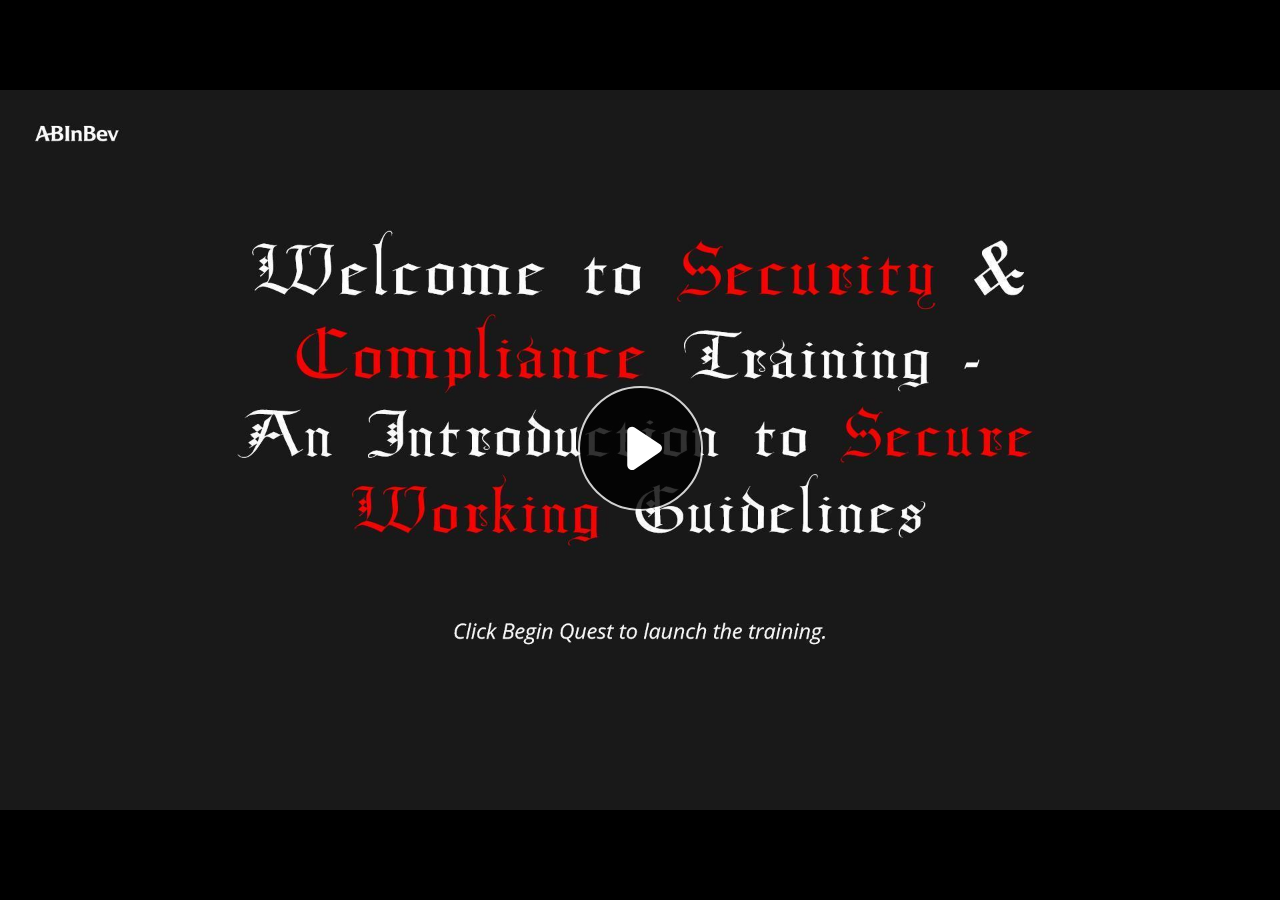
==== index.html @ 7a4b66a4 "correction" ====
﻿<!doctype html>
<html lang="en-US">
<head>
  <meta charset="utf-8">
  <!-- Created using Storyline 360 - http://www.articulate.com  -->
  <!-- version: 3.77.30587.0 -->
  <title>Narrative Gamified Cybersecurity Snippets</title>
  <meta http-equiv="x-ua-compatible" content="IE=edge"/>
  <meta name="viewport" content="width=device-width,initial-scale=1,user-scalable=no,shrink-to-fit=no,minimal-ui"/>
  <meta name="apple-mobile-web-app-capable" content="yes"/>
  <style>
    html, body { height: 100%; padding: 0; margin: 0 }
    #app { height: 100%; width: 100%; }
  </style>

  <script>
    window.DS = {};
    window.globals = {
      DATA_PATH_BASE: '',
      HAS_FRAME: true,
      HAS_SLIDE: true,

      lmsPresent: false,
      tinCanPresent: false,
      cmi5Present: false,
      aoSupport: false,
      scale: 'noscale',
      captureRc: false,
      browserSize: 'optimal',
      bgColor: '#282828',
      features: 'AccessibleVideo,ConnectionMessages,DropIn1,DropIn2,FullScreenToggle,LayerPresentAsDialog,MultipleQuizTracking,PlayerSpeedControl,StreamingVideo,UpdatedThemeEditor,UseAudioElement,VideoSync',
      themeName: 'unified',
      preloaderColor: '#FFFFFF',
      suppressAnalytics: false,
      productChannel: 'stable',
      publishSource: 'storyline',
      aid: 'auth0|5a1d4d81f391697c5b603525',
      cid: '5a7f8d65-2caf-4459-9a64-898c2550ca1b',
      playerVersion: '3.77.30587.0',
      publishTimestamp: '2023-07-12T15:42:11.1814445Z',
      maxIosVideoElements: 10,
      connectionSettings: { message: 'You%20are%20offline.%20Trying%20to%20reconnect...', useDarkTheme: false, mode: 'disabled' },

      
      parseParams: function(qs) {
        if (window.globals.parsedParams != null) {
          return window.globals.parsedParams;
        }
        qs = (qs || window.location.search.substr(1)).split('+').join(' ');
        var params = {},
            tokens,
            re = /[?&]?([^=]+)=([^&]*)/g;

        while (tokens = re.exec(qs)) {
          params[decodeURIComponent(tokens[1]).trim()] =
            decodeURIComponent(tokens[2]).trim();
        }
        window.globals.parsedParams = params;
        return params;
      }

    };
  </script>
  <script>
    var isIe11 = ('ActiveXObject' in window || window.MSBlobBuilder != null)
      && window.msCrypto != null && !window.ActiveXObject;
    if (isIe11) {
      window.globals.unsupportedBrowser = true;
      document.write(atob('[base64]'));
    }
  </script>
  
  <script src='html5/lib/scripts/three.min.js' type=text/javascript></script>
  
</head>
<body style="background: #282828" class="cs-HTML theme-unified">
  <!-- 360 -->
  <script>!function(){var e,i=/iPhone/i,o=/iPod/i,n=/iPad/i,t=/\biOS-universal(?:.+)Mac\b/i,r=/\bAndroid(?:.+)Mobile\b/i,a=/Android/i,d=/(?:SD4930UR|\bSilk(?:.+)Mobile\b)/i,p=/Silk/i,l=/Windows Phone/i,u=/\bWindows(?:.+)ARM\b/i,b=/BlackBerry/i,s=/BB10/i,c=/Opera Mini/i,f=/\b(CriOS|Chrome)(?:.+)Mobile/i,h=/Mobile(?:.+)Firefox\b/i,v=function(e){return void 0!==e&&"MacIntel"===e.platform&&"number"==typeof e.maxTouchPoints&&e.maxTouchPoints>1&&"undefined"==typeof MSStream};e=function(e){var m={userAgent:"",platform:"",maxTouchPoints:0};e||"undefined"==typeof navigator?"string"==typeof e?m.userAgent=e:e&&e.userAgent&&(m={userAgent:e.userAgent,platform:e.platform,maxTouchPoints:e.maxTouchPoints||0}):m={userAgent:navigator.userAgent,platform:navigator.platform,maxTouchPoints:navigator.maxTouchPoints||0};var g=m.userAgent,y=g.split("[FBAN");void 0!==y[1]&&(g=y[0]),void 0!==(y=g.split("Twitter"))[1]&&(g=y[0]);var A=function(e){return function(i){return i.test(e)}}(g),w={apple:{phone:A(i)&&!A(l),ipod:A(o),tablet:!A(i)&&(A(n)||v(m))&&!A(l),universal:A(t),device:(A(i)||A(o)||A(n)||A(t)||v(m))&&!A(l)},amazon:{phone:A(d),tablet:!A(d)&&A(p),device:A(d)||A(p)},android:{phone:!A(l)&&A(d)||!A(l)&&A(r),tablet:!A(l)&&!A(d)&&!A(r)&&(A(p)||A(a)),device:!A(l)&&(A(d)||A(p)||A(r)||A(a))||A(/\bokhttp\b/i)},windows:{phone:A(l),tablet:A(u),device:A(l)||A(u)},other:{blackberry:A(b),blackberry10:A(s),opera:A(c),firefox:A(h),chrome:A(f),device:A(b)||A(s)||A(c)||A(h)||A(f)},any:!1,phone:!1,tablet:!1};return w.any=w.apple.device||w.android.device||w.windows.device||w.other.device,w.phone=w.apple.phone||w.android.phone||w.windows.phone,w.tablet=w.apple.tablet||w.android.tablet||w.windows.tablet,w}(),"object"==typeof exports&&"undefined"!=typeof module?module.exports=e:"function"==typeof define&&define.amd?define((function(){return e})):this.isMobile=e}();
    window.isMobile.apple.tablet = window.isMobile.apple.tablet ||
      (navigator.platform === 'MacIntel' && navigator.maxTouchPoints > 1);
    window.isMobile.apple.device = window.isMobile.apple.device || window.isMobile.apple.tablet;
    window.isMobile.tablet = window.isMobile.tablet || window.isMobile.apple.tablet;
    window.isMobile.any = window.isMobile.any || window.isMobile.apple.tablet;
  </script>

  <div id="focus-sink" tabindex="-1"></div>

  <div id="preso"></div>
  <script>
    (function() {

      var classTypes = [ 'desktop', 'mobile', 'phone', 'tablet' ];

      var addDeviceClasses = function(prefix, testObj) {
        var curr, i;
        for (i = 0; i < classTypes.length; i++) {
          curr = classTypes[i];
          if (testObj[curr]) {
            document.body.classList.add(prefix + curr);
          }
        }
      };

      var params = window.globals.parseParams(),
          isDevicePreview = params.devicepreview === '1',
          isPhoneOverride = params.deviceType === 'phone' || (isDevicePreview && params.phone == '1'),
          isTabletOverride = (params.deviceType === 'tablet' || isDevicePreview) && !isPhoneOverride,
          isMobileOverride = isPhoneOverride || isTabletOverride;

      var deviceView = {
        desktop: !window.isMobile.any && !isMobileOverride,
        mobile: window.isMobile.any || isMobileOverride,
        phone: isPhoneOverride || (window.isMobile.phone && !isTabletOverride),
        tablet: isTabletOverride || window.isMobile.tablet
      };

      window.globals.deviceView = deviceView;
      window.isMobile.desktop = !window.isMobile.any;
      window.isMobile.mobile = window.isMobile.any;

      addDeviceClasses('view-', deviceView);

    })();
  </script>
  
  <script src='story_content/user.js' type=text/javascript></script>
  <div class="slide-loader"></div>

  <script>
    var doc = document, loader = doc.body.querySelector('.slide-loader'); [ 1, 2, 3 ].forEach(function(n) { var d = doc.createElement('div'); d.style.backgroundColor = window.globals.preloaderColor; d.classList.add('mobile-loader-dot'); d.classList.add('dot' + n); loader.appendChild(d); });
  </script>

  <div class="mobile-load-title-overlay" style="display: none">
    <div class="mobile-load-title">Narrative Gamified Cybersecurity Snippets</div>
  </div>

  <div class="mobile-chrome-warning"></div>

  
<style>
  .warn-connection-dialog {
    display: none;
    background: transparent;
    pointer-events: none;
    position: fixed;
    left: 0;
    top: 0;
    width: 100%;
    height: 100%;
    z-index: 999;
  }

  .warn-connection-content {
    border-radius: 4px;
    background: white;
    border: 1px solid #E7E7E7;
    color: #333333;
    box-shadow: 0 2px 4px rgba(0, 0, 0, 0.25);
    transition: all 150ms ease-out;
    position: absolute;
    white-space: nowrap;
  }

  .view-phone.is-landscape .warn-connection-content {
    left: 23px;
    bottom: 23px;
  }

  .view-tablet.is-landscape .warn-connection-content {
    left: 50%;
    top: 20px;
    transform: translateX(-50%);
  }

  .is-portrait .warn-connection-content {
    transform: translate(-50%, calc(-100% - 15px));
  }

  .warn-connection-content p {
    display: inline-block;
    margin: 0 8px 0 0;
    line-height: 33px;
    font-size: 11px;
  }

  .warn-connection-content svg {
    position: relative;
    vertical-align: middle;
    margin: 0 2px 2px 8px;
  }

  .view-desktop .warn-connection-content {
    left: 1.5em;
    bottom: 1.5em;
  }

  .view-desktop .warn-connection-content p {
    font-size: 1.1em;
  }

  .is-offline .warn-connection-dialog {
    display: block;
  }

  .is-offline .cs-panel * {
    pointer-events: none !important;
  }

  .is-offline .cs-panel {
    pointer-events: all !important;
  }

  .is-offline #nav-controls * {
    pointer-events: none !important;
  }

  .is-offline #nav-controls {
    pointer-events: all !important;
  }
</style>

<div class="warn-connection-dialog">
  <div class="warn-connection-content">
    <svg width="17" height="15" viewBox="0 0 17 15" xmlns="http://www.w3.org/2000/svg">
      <path fill="#8F0000" stroke="white" d="M16.07,12.98 L15.88,12.23 L9.51,1.21 C8.97,0.26,7.6,0.26,7.06,1.21 L0.69,12.23 C0.15,13.16,0.81,14.36,1.91,14.36 H14.65 C15.47,14.36,16.05,13.7,16.07,12.98 Z"/>
      <path fill="white" stroke="white" d="M8.58,5.5 C8.35,5.28,8.5,5.35,8.21,5.32 C8.09,5.35,7.97,5.49,7.96,5.67 C7.97,5.79,7.98,5.92,7.98,6.04 L7.98,6.04 C7.99,6.17,8,6.31,8.01,6.43 L8.01,6.44 C8.03,6.92,8.06,7.41,8.09,7.9 L8.09,7.9 C8.12,8.39,8.14,8.88,8.17,9.37 C8.17,9.39,8.18,9.42,8.2,9.44 C8.23,9.46,8.25,9.47,8.28,9.47 C8.31,9.47,8.34,9.46,8.35,9.44 C8.37,9.43,8.38,9.4,8.39,9.35 L8.39,9.34 C8.39,9.24,8.4,9.15,8.4,9.05 L8.4,9.05 C8.41,8.96,8.41,8.86,8.42,8.75 C8.43,8.44,8.45,8.12,8.47,7.81 L8.47,7.81 C8.49,7.49,8.51,7.18,8.53,6.87 C8.55,6.46,8.56,6.05,8.59,5.64 L8.6,5.62 C8.6,5.57,8.59,5.53,8.58,5.5 L8.21,5.32 Z"/>
      <circle fill="white" stroke="white" cx="8.3" cy="11.35" r="0.3"/>
    </svg>
    <p>You are offline. Trying to reconnect...</p>
  </div>
</div>

<script>
  (function() {
    window.DS.connection = {
      warningShown: false,
      assets: {},
      loadingAssetGroup: false,
      retryDelay: 500
    };

    var connectionSettings = window.globals.connectionSettings || {};

    // The `window.globals.features` variable must be set in `webpack.dev.config` when testing locally - it is not enough
    // to have it in the data - but it must be set there as well.
    var useConnectionMessages = window.AbortController != null &&
      window.location.protocol != 'file:' &&
      window.globals.features.indexOf('ConnectionMessages') != -1 &&
      connectionSettings.mode === 'normal';

    window.DS.connection.useConnectionMessages = useConnectionMessages

    var assetCount = 0;
    var checkLoadedId;


    if (useConnectionMessages && connectionSettings != null) {
      var contentEl = document.querySelector('.warn-connection-content');
      var messageEl = contentEl.querySelector('p')

      if (connectionSettings.useDarkTheme) {
        contentEl.style.borderColor = '#BABBBA';
        contentEl.style.backgroundColor = '#282828';
        contentEl.style.color = '#FFFFFF';
      }

      if (connectionSettings.message != null) {
        messageEl.textContent = window.decodeURIComponent(connectionSettings.message);
      }
    }

    function checkAssetsReady() {
      for (var i in DS.connection.assets) {
        if (!DS.connection.assets[i].success) {
          return false;
        }
      }
      return true;
    }

    function stopAssetGroup() {
      if (!useConnectionMessages) { return; }

      assetCount = 0;

      DS.connection.oldAssetGroup = DS.connection.assets;
      DS.connection.assets = {};
      DS.connection.loadingAssetGroup = false;
      clearInterval(checkLoadedId);
    }

    function startAssetGroup() {
      if (!useConnectionMessages) { return; }
      var ticks = 0;
      clearInterval(checkLoadedId);
      checkLoadedId = setInterval(function() {
        var loaded = 0;
        if (assetCount === 0 && loaded === 0) {
          clearInterval(checkLoadedId);
          return;
        }

        for (var i in DS.connection.assets) {
          if (DS.connection.assets[i].success) {
            loaded++;
          }
        }

        if (assetCount === loaded && checkAssetsReady()) {
          for (var i in DS.connection.assets) {
            if (DS.connection.assets[i].action) {
              DS.connection.assets[i].action();
            }
          }
          hideWarning();
          stopAssetGroup();
        }
      }, 100)
    }

    function requiredAsset(url, action, retry, type) {
      if (!useConnectionMessages) { return; }
      if (DS.connection.assets[url]) { return; }

      DS.connection.assets[url] = {
        success: false, action: action, retry: retry, type: type
      };
      assetCount = Object.keys(DS.connection.assets).length;
      if (!DS.connection.loadingAssetGroup) {
        startAssetGroup();
      }
      DS.connection.loadingAssetGroup = true;
    }

    function assetLoaded(url) {
      if (!useConnectionMessages) { return; }
      if (DS.connection.assets[url]) {
        DS.connection.assets[url].success = true;
      }
    }

    function assetFailed(url) {
      if (!useConnectionMessages) { return; }
      if (!DS.connection.assets[url]) {
        if (/\.js$/.test(url) && url.indexOf('transcripts') === -1) {
          setTimeout(function() {
            if (DS.connection.lastSlideLoaded != null) {
              DS.connection.lastSlideLoaded();
            }
          }, DS.connection.retryDelay);
        }
        return;
      }
      if (!DS.connection.warningShown) { showWarning(); }
      if (DS.connection.assets[url].retry) {
        setTimeout(function() {
          if (!DS.connection.assets[url].success) {
            DS.connection.assets[url].retry()
          }
        }, DS.connection.retryDelay);
      }
    }

    function hideWarning() {
      document.body.classList.remove('is-offline');
      DS.connection.warningShown = false;
    }
    DS.connection.hideWarning = hideWarning

    function showWarning(btn) {
      document.body.classList.add('is-offline')
      DS.connection.warningShown = true;
      updateWarningPosition();
    }

    function updateWarningPosition() {
      if (!DS.connection.warningShown) {
        return;
      }

      var isPortrait = document.body.classList.contains('is-portrait');
      var warningEl = document.querySelector('.warn-connection-content');

      if (isPortrait) {
        var slide = document.querySelector('.primary-slide');
        var slideRect = slide.getBoundingClientRect();

        warningEl.style.top = `${slideRect.top}px`
        warningEl.style.left = `${slideRect.left + slideRect.width / 2}px`
      } else {
        warningEl.style.top = null;
        warningEl.style.left = null;
      }

      window.requestAnimationFrame(updateWarningPosition);
    }

    // these will all be noops if the feature flag isn't set in
    // the data and `window.globals.features`
    DS.connection.requiredAsset = requiredAsset;
    DS.connection.assetLoaded = assetLoaded;
    DS.connection.assetFailed = assetFailed;
    DS.connection.stopAssetGroup = stopAssetGroup;
    DS.connection.startAssetGroup = startAssetGroup;
  })();
</script>


  <script>
    
    if (window.autoSpider && window.vInterfaceObject) {
      document.querySelector('.mobile-load-title-overlay').style.display = 'none';
    }
  </script>

  

  <link rel="stylesheet" href="html5/data/css/output.min.css" data-noprefix/>
</body>
<script src="html5/lib/scripts/bootstrapper.min.js"></script>
</html>
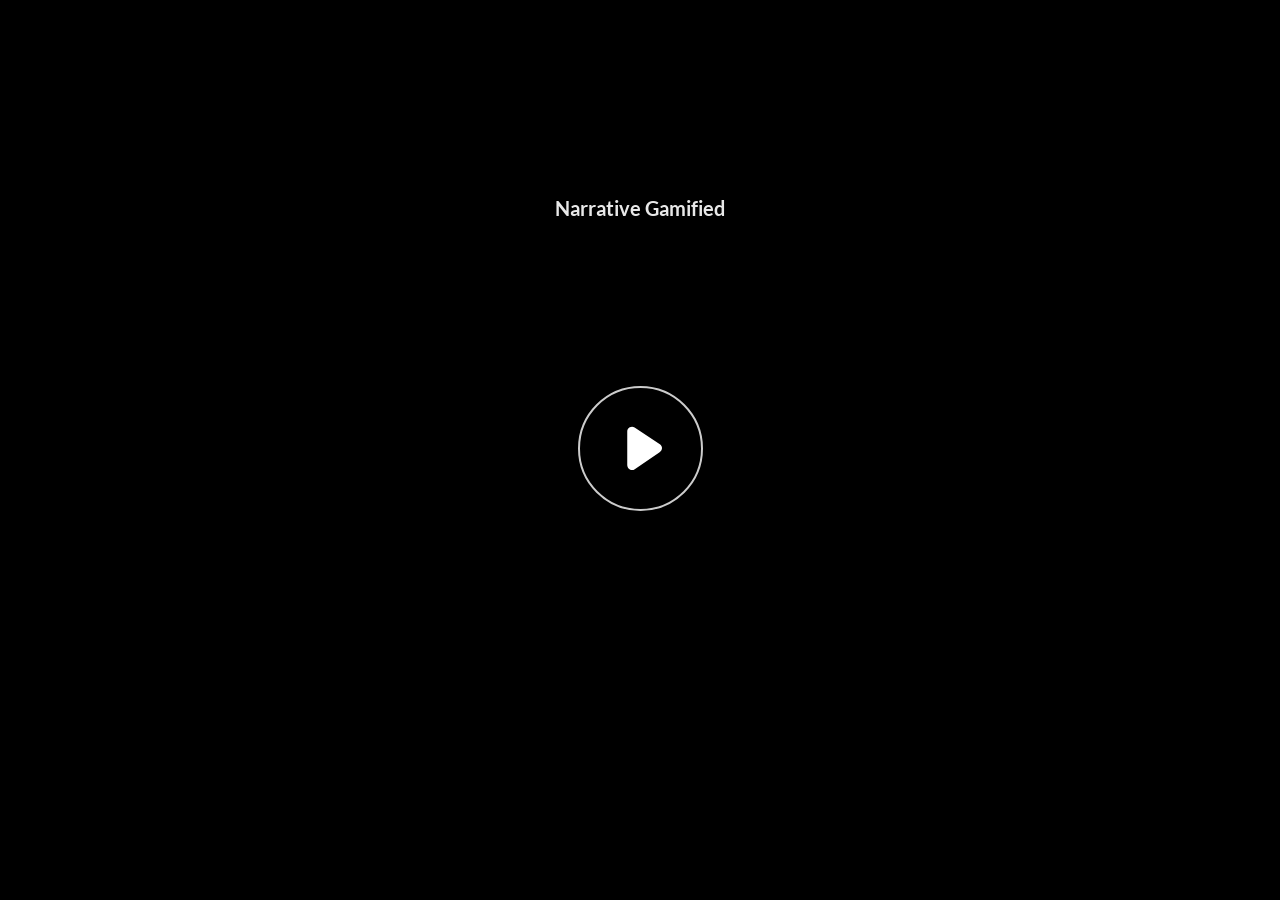
==== commit c44f137c: "updates" ====
--- a/index.html
+++ b/index.html
@@ -4,7 +4,7 @@
   <meta charset="utf-8">
   <!-- Created using Storyline 360 - http://www.articulate.com  -->
   <!-- version: 3.77.30587.0 -->
-  <title>Narrative Gamified Cybersecurity Snippets</title>
+  <title>Narrative Gamified</title>
   <meta http-equiv="x-ua-compatible" content="IE=edge"/>
   <meta name="viewport" content="width=device-width,initial-scale=1,user-scalable=no,shrink-to-fit=no,minimal-ui"/>
   <meta name="apple-mobile-web-app-capable" content="yes"/>
@@ -27,7 +27,7 @@
       scale: 'noscale',
       captureRc: false,
       browserSize: 'optimal',
-      bgColor: '#282828',
+      bgColor: '#0C1C30',
       features: 'AccessibleVideo,ConnectionMessages,DropIn1,DropIn2,FullScreenToggle,LayerPresentAsDialog,MultipleQuizTracking,PlayerSpeedControl,StreamingVideo,UpdatedThemeEditor,UseAudioElement,VideoSync',
       themeName: 'unified',
       preloaderColor: '#FFFFFF',
@@ -35,9 +35,9 @@
       productChannel: 'stable',
       publishSource: 'storyline',
       aid: 'auth0|5a1d4d81f391697c5b603525',
-      cid: '5a7f8d65-2caf-4459-9a64-898c2550ca1b',
+      cid: 'b547675c-ba32-413e-951c-3160c783b488',
       playerVersion: '3.77.30587.0',
-      publishTimestamp: '2023-07-12T15:42:11.1814445Z',
+      publishTimestamp: '2023-07-12T15:58:03.4992066Z',
       maxIosVideoElements: 10,
       connectionSettings: { message: 'You%20are%20offline.%20Trying%20to%20reconnect...', useDarkTheme: false, mode: 'disabled' },
 
@@ -73,7 +73,7 @@
   <script src='html5/lib/scripts/three.min.js' type=text/javascript></script>
   
 </head>
-<body style="background: #282828" class="cs-HTML theme-unified">
+<body style="background: #0C1C30" class="cs-HTML theme-unified">
   <!-- 360 -->
   <script>!function(){var e,i=/iPhone/i,o=/iPod/i,n=/iPad/i,t=/\biOS-universal(?:.+)Mac\b/i,r=/\bAndroid(?:.+)Mobile\b/i,a=/Android/i,d=/(?:SD4930UR|\bSilk(?:.+)Mobile\b)/i,p=/Silk/i,l=/Windows Phone/i,u=/\bWindows(?:.+)ARM\b/i,b=/BlackBerry/i,s=/BB10/i,c=/Opera Mini/i,f=/\b(CriOS|Chrome)(?:.+)Mobile/i,h=/Mobile(?:.+)Firefox\b/i,v=function(e){return void 0!==e&&"MacIntel"===e.platform&&"number"==typeof e.maxTouchPoints&&e.maxTouchPoints>1&&"undefined"==typeof MSStream};e=function(e){var m={userAgent:"",platform:"",maxTouchPoints:0};e||"undefined"==typeof navigator?"string"==typeof e?m.userAgent=e:e&&e.userAgent&&(m={userAgent:e.userAgent,platform:e.platform,maxTouchPoints:e.maxTouchPoints||0}):m={userAgent:navigator.userAgent,platform:navigator.platform,maxTouchPoints:navigator.maxTouchPoints||0};var g=m.userAgent,y=g.split("[FBAN");void 0!==y[1]&&(g=y[0]),void 0!==(y=g.split("Twitter"))[1]&&(g=y[0]);var A=function(e){return function(i){return i.test(e)}}(g),w={apple:{phone:A(i)&&!A(l),ipod:A(o),tablet:!A(i)&&(A(n)||v(m))&&!A(l),universal:A(t),device:(A(i)||A(o)||A(n)||A(t)||v(m))&&!A(l)},amazon:{phone:A(d),tablet:!A(d)&&A(p),device:A(d)||A(p)},android:{phone:!A(l)&&A(d)||!A(l)&&A(r),tablet:!A(l)&&!A(d)&&!A(r)&&(A(p)||A(a)),device:!A(l)&&(A(d)||A(p)||A(r)||A(a))||A(/\bokhttp\b/i)},windows:{phone:A(l),tablet:A(u),device:A(l)||A(u)},other:{blackberry:A(b),blackberry10:A(s),opera:A(c),firefox:A(h),chrome:A(f),device:A(b)||A(s)||A(c)||A(h)||A(f)},any:!1,phone:!1,tablet:!1};return w.any=w.apple.device||w.android.device||w.windows.device||w.other.device,w.phone=w.apple.phone||w.android.phone||w.windows.phone,w.tablet=w.apple.tablet||w.android.tablet||w.windows.tablet,w}(),"object"==typeof exports&&"undefined"!=typeof module?module.exports=e:"function"==typeof define&&define.amd?define((function(){return e})):this.isMobile=e}();
     window.isMobile.apple.tablet = window.isMobile.apple.tablet ||
@@ -131,7 +131,7 @@
   </script>
 
   <div class="mobile-load-title-overlay" style="display: none">
-    <div class="mobile-load-title">Narrative Gamified Cybersecurity Snippets</div>
+    <div class="mobile-load-title">Narrative Gamified</div>
   </div>
 
   <div class="mobile-chrome-warning"></div>
--- a/html5/data/css/output.min.css
+++ b/html5/data/css/output.min.css
@@ -1,35 +1,35 @@
 @font-face {
-  font-family: 'Open Sans Charset1_ 6IC65B6F53B';
+  font-family: 'Open Sans Charset1_ 6fs64FC854E';
   src: url('[data-uri]');
   font-style: normal;
   font-weight: normal;
 }
 @font-face {
-  font-family: 'ArialBold Charset1_Bold7E2E1B00';
+  font-family: 'ArialBold Charset1_BoldE11548BB';
   src: url('[data-uri]');
   font-style: normal;
   font-weight: normal;
 }
 @font-face {
-  font-family: 'Bahnschrift Charset1_ 5040E222B';
+  font-family: 'Bahnschrift Charset1_ 545505CBF';
   src: url('[data-uri]');
   font-style: normal;
   font-weight: normal;
 }
 @font-face {
-  font-family: 'Arial Charset1_ 6PBr1xq2B511CF0';
+  font-family: 'Arial Charset1_ 5ftVxuJ7F182F2B';
   src: url('[data-uri]');
   font-style: normal;
   font-weight: normal;
 }
 @font-face {
-  font-family: 'LatoBold Charset1_ Bold85DEA373';
+  font-family: 'LatoBold Charset1_ Bold197BB6FA';
   src: url('[data-uri]');
   font-style: normal;
   font-weight: normal;
 }
 @font-face {
-  font-family: 'Lato Charset1_ 5xgxBYJf20A20570';
+  font-family: 'Lato Charset1_ 5Yj28DOt7AD4CDD1';
   src: url('[data-uri]');
   font-style: normal;
   font-weight: normal;
@@ -65,97 +65,97 @@
   font-weight: normal;
 }
 .cs-HTML {
-  background: rgba(40, 40, 40, 1);
-}
-.cs-pxnanbnsnfns10111000101 .cs-infopanel  {
+  background: rgba(12, 28, 48, 1);
+}
+.cs-pnxanbnsnfns10111100101 .cs-infopanel  {
   box-shadow: 0 1px 0 rgba(0, 0, 0, 0);
   background: rgba(255, 255, 255, 1);
 }
-.cs-pxnanbnsnfns10111000101 .cs-infopanel .cs-link {
-  color: rgba(186, 187, 186, 1);
-}
-.cs-pxnanbnsnfns10111000101 .cs-infopanel .cs-link:hover {
-  color: rgba(255, 255, 255, 1);
-}
-.cs-pxnanbnsnfns10111000101 .cs-infopanel .cs-name {
+.cs-pnxanbnsnfns10111100101 .cs-infopanel .cs-link {
+  color: rgba(186, 187, 186, 1);
+}
+.cs-pnxanbnsnfns10111100101 .cs-infopanel .cs-link:hover {
+  color: rgba(255, 255, 255, 1);
+}
+.cs-pnxanbnsnfns10111100101 .cs-infopanel .cs-name {
   color: rgba(68, 68, 68, 1);
 }
-.cs-pxnanbnsnfns10111000101 .cs-infopanel .cs-title {
+.cs-pnxanbnsnfns10111100101 .cs-infopanel .cs-title {
   color: rgba(153, 153, 153, 1);
 }
-.cs-pxnanbnsnfns10111000101 .cs-infopanelpopup  {
+.cs-pnxanbnsnfns10111100101 .cs-infopanelpopup  {
   box-shadow: 0 1px 0 rgba(0, 0, 0, 0);
   background: rgba(0, 0, 0, 0);
 }
-.cs-pxnanbnsnfns10111000101 .cs-infopanelpopup .cs-link {
+.cs-pnxanbnsnfns10111100101 .cs-infopanelpopup .cs-link {
   color: rgba(255, 0, 0, 1);
 }
-.cs-pxnanbnsnfns10111000101 .cs-infopanelpopup .cs-link:hover {
-  color: rgba(255, 255, 255, 1);
-}
-.cs-pxnanbnsnfns10111000101 .cs-infopanelpopup .cs-name {
-  color: rgba(255, 255, 255, 1);
-}
-.cs-pxnanbnsnfns10111000101 .cs-infopanelpopup .cs-bio {
-  color: rgba(186, 187, 186, 1);
-}
-.cs-pxnanbnsnfns10111000101 .cs-timer  {
-  color: rgba(186, 187, 186, 1);
-}
-.cs-pxnanbnsnfns10111000101 .cs-duration stop:first-child {
+.cs-pnxanbnsnfns10111100101 .cs-infopanelpopup .cs-link:hover {
+  color: rgba(255, 255, 255, 1);
+}
+.cs-pnxanbnsnfns10111100101 .cs-infopanelpopup .cs-name {
+  color: rgba(255, 255, 255, 1);
+}
+.cs-pnxanbnsnfns10111100101 .cs-infopanelpopup .cs-bio {
+  color: rgba(186, 187, 186, 1);
+}
+.cs-pnxanbnsnfns10111100101 .cs-timer  {
+  color: rgba(186, 187, 186, 1);
+}
+.cs-pnxanbnsnfns10111100101 .cs-duration stop:first-child {
   stop-color: rgba(60, 60, 60, 1);
 }
-.cs-pxnanbnsnfns10111000101 .cs-duration stop:last-child {
+.cs-pnxanbnsnfns10111100101 .cs-duration stop:last-child {
   stop-color: rgba(60, 60, 60, 1);
 }
-.cs-pxnanbnsnfns10111000101 .cs-elapsed stop:first-child {
+.cs-pnxanbnsnfns10111100101 .cs-elapsed stop:first-child {
   stop-color: rgba(254, 227, 71, 1);
 }
-.cs-pxnanbnsnfns10111000101 .cs-elapsed stop:last-child {
+.cs-pnxanbnsnfns10111100101 .cs-elapsed stop:last-child {
   stop-color: rgba(254, 227, 71, 1);
 }
-.cs-pxnanbnsnfns10111000101 .cs-timer .cs-pie .cs-innerstroke {
+.cs-pnxanbnsnfns10111100101 .cs-timer .cs-pie .cs-innerstroke {
   stroke: rgba(199, 199, 199, 1);
 }
-.cs-pxnanbnsnfns10111000101 .cs-timer .cs-pie .cs-innerborder {
+.cs-pnxanbnsnfns10111100101 .cs-timer .cs-pie .cs-innerborder {
   stroke: rgba(255, 255, 255, 1);
 }
-.cs-pxnanbnsnfns10111000101 .cs-window  {
+.cs-pnxanbnsnfns10111100101 .cs-window  {
   box-shadow: 0 8px 5px rgba(0, 0, 0, 0.2);
   border-color: rgba(49, 99, 0, 0);
-  background: rgba(33, 33, 33, 1);
+  background: rgba(9, 22, 37, 1);
   color: rgba(248, 248, 248, 1);
 }
-.cs-pxnanbnsnfns10111000101 .cs-window .cs-diva {
+.cs-pnxanbnsnfns10111100101 .cs-window .cs-diva {
   border-color: rgba(78, 78, 78, 1);
 }
-.cs-pxnanbnsnfns10111000101 .cs-window .cs-divb {
+.cs-pnxanbnsnfns10111100101 .cs-window .cs-divb {
   border-color: rgba(78, 78, 78, 0);
 }
-.cs-pxnanbnsnfns10111000101 .cs-editor .cs-editor-slide {
+.cs-pnxanbnsnfns10111100101 .cs-editor .cs-editor-slide {
   color: rgba(226, 226, 226, 1);
 }
-.cs-pxnanbnsnfns10111000101 .cs-editor .cs-editor-html {
-  color: rgba(186, 187, 186, 1);
-}
-.cs-pxnanbnsnfns10111000101 .cs-editor .cs-editor-button {
+.cs-pnxanbnsnfns10111100101 .cs-editor .cs-editor-html {
+  color: rgba(186, 187, 186, 1);
+}
+.cs-pnxanbnsnfns10111100101 .cs-editor .cs-editor-button {
   text-shadow: 0 1px 0 rgba(0, 0, 0, 0);
   color: rgba(255, 255, 255, 1);
   border-color: rgba(211, 211, 211, 1);
   background: rgba(34, 34, 34, 1);
 }
-.cs-pxnanbnsnfns10111000101 .cs-editor .cs-editor-button:hover {
-  background: rgba(68, 68, 68, 1);
-}
-.cs-pxnanbnsnfns10111000101 .cs-editor .cs-editor-button:active {
-  background: rgba(68, 68, 68, 1);
-}
-.cs-pxnanbnsnfns10111000101 .cs-listitem  {
+.cs-pnxanbnsnfns10111100101 .cs-editor .cs-editor-button:hover {
+  background: rgba(68, 68, 68, 1);
+}
+.cs-pnxanbnsnfns10111100101 .cs-editor .cs-editor-button:active {
+  background: rgba(68, 68, 68, 1);
+}
+.cs-pnxanbnsnfns10111100101 .cs-listitem  {
   color: rgba(186, 187, 186, 1);
   border-color: none;
   border: 1px solid transparent;
 }
-.cs-pxnanbnsnfns10111000101 .cs-listitem:hover {
+.cs-pnxanbnsnfns10111100101 .cs-listitem:hover {
   background: rgba(255, 255, 255, 0.06);
   border-color: rgba(108, 108, 108, 1) !important;
   border-width: 1px;
@@ -163,7 +163,7 @@
   border-style: solid;
   box-sizing: border-box;
 }
-.cs-pxnanbnsnfns10111000101 .cs-listitem.hover {
+.cs-pnxanbnsnfns10111100101 .cs-listitem.hover {
   background: rgba(255, 255, 255, 0.06);
   border-color: rgba(108, 108, 108, 1) !important;
   border-width: 1px;
@@ -171,39 +171,39 @@
   border-style: solid;
   box-sizing: border-box;
 }
-.cs-pxnanbnsnfns10111000101 .cs-glossary  {
-  color: rgba(186, 187, 186, 1);
-}
-.cs-pxnanbnsnfns10111000101 .cs-glossary .cs-scrolling-panel {
-  background: rgba(0, 0, 0, 0);
-}
-.cs-pxnanbnsnfns10111000101 .cs-glossary .cs-term.cs-selected .cs-choice-list-trigger {
+.cs-pnxanbnsnfns10111100101 .cs-glossary  {
+  color: rgba(186, 187, 186, 1);
+}
+.cs-pnxanbnsnfns10111100101 .cs-glossary .cs-scrolling-panel {
+  background: rgba(0, 0, 0, 0);
+}
+.cs-pnxanbnsnfns10111100101 .cs-glossary .cs-term.cs-selected .cs-choice-list-trigger {
   color: rgba(255, 255, 255, 1);
   background: rgba(255, 255, 255, 1);
 }
-.cs-pxnanbnsnfns10111000101 .cs-glossary .cs-term.cs-selected .cs-choice-list-trigger:focus {
+.cs-pnxanbnsnfns10111100101 .cs-glossary .cs-term.cs-selected .cs-choice-list-trigger:focus {
   color: rgba(255, 255, 255, 1);
   background: rgba(255, 255, 255, 1);
 }
-.cs-pxnanbnsnfns10111000101 .cs-glossary .cs-term:hover .cs-choice-list-trigger {
+.cs-pnxanbnsnfns10111100101 .cs-glossary .cs-term:hover .cs-choice-list-trigger {
   background: rgba(186, 187, 186, 1);
 }
-.cs-pxnanbnsnfns10111000101 .cs-glossary .cs-term.hover .cs-choice-list-trigger {
+.cs-pnxanbnsnfns10111100101 .cs-glossary .cs-term.hover .cs-choice-list-trigger {
   background: rgba(186, 187, 186, 1);
 }
-.cs-pxnanbnsnfns10111000101 .cs-glossary .cs-term .cs-choice-list-trigger:focus {
+.cs-pnxanbnsnfns10111100101 .cs-glossary .cs-term .cs-choice-list-trigger:focus {
   background: rgba(186, 187, 186, 1);
 }
-.cs-pxnanbnsnfns10111000101 .cs-glossary .cs-diva {
-  border-color: rgba(0, 0, 0, 0);
-}
-.cs-pxnanbnsnfns10111000101 .cs-glossary .cs-divb {
-  border-color: rgba(0, 0, 0, 0);
-}
-.cs-pxnanbnsnfns10111000101 .cs-glossary .cs-divc {
-  border-color: rgba(0, 0, 0, 0);
-}
-.cs-pxnanbnsnfns10111000101 .cs-glossary .cs-heading {
+.cs-pnxanbnsnfns10111100101 .cs-glossary .cs-diva {
+  border-color: rgba(0, 0, 0, 0);
+}
+.cs-pnxanbnsnfns10111100101 .cs-glossary .cs-divb {
+  border-color: rgba(0, 0, 0, 0);
+}
+.cs-pnxanbnsnfns10111100101 .cs-glossary .cs-divc {
+  border-color: rgba(0, 0, 0, 0);
+}
+.cs-pnxanbnsnfns10111100101 .cs-glossary .cs-heading {
   color: rgba(248, 248, 248, 1);
   font-weight: 700;
 }
@@ -212,417 +212,417 @@
   line-height: 1.4em;
   font-size: 103.769%;
 }
-.cs-pxnanbnsnfns10111000101 .cs-resource .cs-separator {
-  border-color: rgba(0, 0, 0, 0);
-}
-.cs-pxnanbnsnfns10111000101 .cs-outline  {
+.cs-pnxanbnsnfns10111100101 .cs-resource .cs-separator {
+  border-color: rgba(0, 0, 0, 0);
+}
+.cs-pnxanbnsnfns10111100101 .cs-outline  {
   color: rgba(45, 45, 45, 1);
 }
-.cs-pxnanbnsnfns10111000101 .cs-outline .cs-diva {
-  border-color: rgba(0, 0, 0, 0);
-}
-.cs-pxnanbnsnfns10111000101 .cs-outline .cs-divb {
-  border-color: rgba(0, 0, 0, 0);
-}
-.cs-pxnanbnsnfns10111000101 .cs-outline .cs-divc {
-  border-color: rgba(0, 0, 0, 0);
-}
-.cs-pxnanbnsnfns10111000101 .cs-outline .cs-search-filter:hover {
+.cs-pnxanbnsnfns10111100101 .cs-outline .cs-diva {
+  border-color: rgba(0, 0, 0, 0);
+}
+.cs-pnxanbnsnfns10111100101 .cs-outline .cs-divb {
+  border-color: rgba(0, 0, 0, 0);
+}
+.cs-pnxanbnsnfns10111100101 .cs-outline .cs-divc {
+  border-color: rgba(0, 0, 0, 0);
+}
+.cs-pnxanbnsnfns10111100101 .cs-outline .cs-search-filter:hover {
   color: rgba(0, 0, 0, 0);
 }
-.cs-pxnanbnsnfns10111000101 .cs-outline .cs-search-filter.hover {
+.cs-pnxanbnsnfns10111100101 .cs-outline .cs-search-filter.hover {
   color: rgba(0, 0, 0, 0);
 }
-.cs-pxnanbnsnfns10111000101 .cs-transcript  {
-  color: rgba(255, 255, 255, 1);
-}
-.cs-pxnanbnsnfns10111000101 .cs-transcript .cs-div {
-  border-color: rgba(0, 0, 0, 0);
-}
-.cs-pxnanbnsnfns10111000101 .cs-tabs:not(.topmenu-item) {
+.cs-pnxanbnsnfns10111100101 .cs-transcript  {
+  color: rgba(255, 255, 255, 1);
+}
+.cs-pnxanbnsnfns10111100101 .cs-transcript .cs-div {
+  border-color: rgba(0, 0, 0, 0);
+}
+.cs-pnxanbnsnfns10111100101 .cs-tabs:not(.topmenu-item) {
   color: rgba(248, 248, 248, 1);
 }
-.cs-pxnanbnsnfns10111000101 .cs-tabs .cs-inner-button:not(.topmenu-item) {
+.cs-pnxanbnsnfns10111100101 .cs-tabs .cs-inner-button:not(.topmenu-item) {
   text-shadow: 0 1px 0 rgba(0, 0, 0, 0);
 }
-.cs-pxnanbnsnfns10111000101 .cs-tabs:hover:not(.topmenu-item) {
+.cs-pnxanbnsnfns10111100101 .cs-tabs:hover:not(.topmenu-item) {
   color: rgba(248, 248, 248, 1);
 }
-.cs-pxnanbnsnfns10111000101 .cs-tabs.cs-selected {
+.cs-pnxanbnsnfns10111100101 .cs-tabs.cs-selected {
   background: rgba(0, 0, 0, 0);
   color: rgba(248, 248, 248, 1);
 }
-.cs-pxnanbnsnfns10111000101 .cs-seekcontrol  {
-  background: rgba(0, 0, 0, 0);
-  border-color: rgba(0, 0, 0, 0);
-}
-.cs-pxnanbnsnfns10111000101 .cs-seekcontrol .cs-button:hover .cs-icon {
+.cs-pnxanbnsnfns10111100101 .cs-seekcontrol  {
+  background: rgba(0, 0, 0, 0);
+  border-color: rgba(0, 0, 0, 0);
+}
+.cs-pnxanbnsnfns10111100101 .cs-seekcontrol .cs-button:hover .cs-icon {
   fill: rgba(255, 255, 255, 1);
 }
-.cs-pxnanbnsnfns10111000101 .cs-seekcontrol .cs-button.hover .cs-icon {
+.cs-pnxanbnsnfns10111100101 .cs-seekcontrol .cs-button.hover .cs-icon {
   fill: rgba(255, 255, 255, 1);
 }
-.cs-pxnanbnsnfns10111000101 .cs-seekcontrol .cs-button .cs-icon-shadow {
+.cs-pnxanbnsnfns10111100101 .cs-seekcontrol .cs-button .cs-icon-shadow {
   fill: rgba(0, 0, 0, 0);
 }
-.cs-pxnanbnsnfns10111000101 .cs-seekcontrol .cs-button .cs-icon {
+.cs-pnxanbnsnfns10111100101 .cs-seekcontrol .cs-button .cs-icon {
   fill: rgba(180, 180, 180, 1);
 }
-.cs-pxnanbnsnfns10111000101 .cs-seekcontrol .cs-seek .cs-fill {
+.cs-pnxanbnsnfns10111100101 .cs-seekcontrol .cs-seek .cs-fill {
   background: rgba(255, 255, 255, 0.6);
 }
-.cs-pxnanbnsnfns10111000101 .cs-seekcontrol .cs-seek {
+.cs-pnxanbnsnfns10111100101 .cs-seekcontrol .cs-seek {
   background: rgba(108, 108, 108, 1);
   border-color: rgba(0, 0, 0, 0);
 }
-.cs-pxnanbnsnfns10111000101 .cs-searchinput .cs-input {
+.cs-pnxanbnsnfns10111100101 .cs-searchinput .cs-input {
   color: rgba(186, 187, 186, 1);
   border-color: rgba(0, 0, 0, 0);
   background: rgba(255, 255, 255, 0.06);
 }
-.cs-pxnanbnsnfns10111000101 .cs-searchinput .cs-input:focus {
+.cs-pnxanbnsnfns10111100101 .cs-searchinput .cs-input:focus {
   color: rgba(248, 248, 248, 1);
   background: rgba(41, 41, 41, 1);
 }
-.cs-pxnanbnsnfns10111000101 .cs-searchinput .cs-input:hover {
+.cs-pnxanbnsnfns10111100101 .cs-searchinput .cs-input:hover {
   box-shadow: inset 0 0 1px 0 rgba(69, 126, 19, 0);
 }
-.cs-pxnanbnsnfns10111000101 .cs-searchinput .cs-input.hover {
+.cs-pnxanbnsnfns10111100101 .cs-searchinput .cs-input.hover {
   box-shadow: inset 0 0 1px 0 rgba(69, 126, 19, 0);
 }
-.cs-pxnanbnsnfns10111000101 .cs-searchinput .cs-button .cs-icon {
+.cs-pnxanbnsnfns10111100101 .cs-searchinput .cs-button .cs-icon {
   fill: rgba(186, 187, 186, 1);
 }
-.cs-pxnanbnsnfns10111000101 .cs-searchinput .cs-button:hover {
+.cs-pnxanbnsnfns10111100101 .cs-searchinput .cs-button:hover {
   fill: rgba(63, 133, 0, 1);
 }
-.cs-pxnanbnsnfns10111000101 .cs-searchinput .cs-button.hover {
+.cs-pnxanbnsnfns10111100101 .cs-searchinput .cs-button.hover {
   fill: rgba(63, 133, 0, 1);
 }
-.cs-pxnanbnsnfns10111000101 .cs-menu  {
+.cs-pnxanbnsnfns10111100101 .cs-menu  {
   box-shadow: 0 1px 0 rgba(0, 0, 0, 0);
-  background: rgba(33, 33, 33, 1);
-}
-.cs-pxnanbnsnfns10111000101 .cs-topmenu-item.active .cs-tab {
-  background: rgba(33, 33, 33, 1);
-}
-.cs-pxnanbnsnfns10111000101 .cs-logo  {
+  background: rgba(9, 22, 37, 1);
+}
+.cs-pnxanbnsnfns10111100101 .cs-topmenu-item.active .cs-tab {
+  background: rgba(9, 22, 37, 1);
+}
+.cs-pnxanbnsnfns10111100101 .cs-logo  {
   box-shadow: 0 1px 0 rgba(37, 75, 0, 1);
   background: rgba(255, 255, 255, 0);
 }
-.cs-pxnanbnsnfns10111000101 .cs-checkbox  {
-  color: rgba(255, 255, 255, 1);
-}
-.cs-pxnanbnsnfns10111000101 .cs-checkbox:hover {
+.cs-pnxanbnsnfns10111100101 .cs-checkbox  {
+  color: rgba(255, 255, 255, 1);
+}
+.cs-pnxanbnsnfns10111100101 .cs-checkbox:hover {
   border-color: rgba(175, 221, 130, 1);
 }
-.cs-pxnanbnsnfns10111000101 .cs-checkbox.hover {
+.cs-pnxanbnsnfns10111100101 .cs-checkbox.hover {
   border-color: rgba(175, 221, 130, 1);
 }
-.cs-pxnanbnsnfns10111000101 .cs-checkbox .cs-box {
+.cs-pnxanbnsnfns10111100101 .cs-checkbox .cs-box {
   color: rgba(255, 255, 255, 1);
   border-color: rgba(42, 83, 0, 1);
 }
-.cs-pxnanbnsnfns10111000101 .cs-checkbox .cs-box:checked::after {
+.cs-pnxanbnsnfns10111100101 .cs-checkbox .cs-box:checked::after {
   color: rgba(43, 196, 0, 1);
 }
-.cs-pxnanbnsnfns10111000101 .cs-button  {
+.cs-pnxanbnsnfns10111100101 .cs-button  {
   text-shadow: 0 1px 0 rgba(0, 0, 0, 0);
   color: rgba(186, 187, 186, 1);
   border-color: rgba(0, 0, 0, 0);
   background: rgba(0, 0, 0, 0);
   box-shadow: 0 1px 0 rgba(0, 0, 0, 0);
 }
-.cs-pxnanbnsnfns10111000101 .cs-button .cs-icon {
+.cs-pnxanbnsnfns10111100101 .cs-button .cs-icon {
   fill: rgba(186, 187, 186, 1);
 }
-.cs-pxnanbnsnfns10111000101 .cs-button .cs-icon-shadow {
+.cs-pnxanbnsnfns10111100101 .cs-button .cs-icon-shadow {
   fill: rgba(0, 0, 0, 0);
 }
-.cs-pxnanbnsnfns10111000101 .cs-button:hover {
+.cs-pnxanbnsnfns10111100101 .cs-button:hover {
   background: rgba(248, 248, 248, 1);
 }
-.cs-pxnanbnsnfns10111000101 .cs-button.hover {
+.cs-pnxanbnsnfns10111100101 .cs-button.hover {
   background: rgba(248, 248, 248, 1);
 }
-.cs-pxnanbnsnfns10111000101 .cs-button:active {
-  background: rgba(0, 0, 0, 0);
-}
-.cs-pxnanbnsnfns10111000101 .cs-button.cs-disabled:hover {
-  background: rgba(0, 0, 0, 0);
-}
-.cs-pxnanbnsnfns10111000101 .cs-button.cs-disabled.hover {
-  background: rgba(0, 0, 0, 0);
-}
-.cs-pxnanbnsnfns10111000101 .cs-button.cs-disabled:active {
-  background: rgba(0, 0, 0, 0);
-}
-.cs-pxnanbnsnfns10111000101 .cs-button.cs-volume:hover {
-  background: rgba(0, 0, 0, 0);
-}
-.cs-pxnanbnsnfns10111000101 .cs-button.cs-volume.hover {
-  background: rgba(0, 0, 0, 0);
-}
-.cs-pxnanbnsnfns10111000101 .cs-button.cs-volume:active {
-  background: rgba(0, 0, 0, 0);
-}
-.cs-pxnanbnsnfns10111000101.cs-base  {
-  color: rgba(186, 187, 186, 1);
-  border-color: rgba(40, 40, 40, 1);
-  background: rgba(40, 40, 40, 1);
-}
-.cs-pxnanbnsnfns10111000101.cs-base .cs-separator .cs-diva {
-  background: rgba(69, 69, 69, 1);
-}
-.cs-pxnanbnsnfns10111000101.cs-base .cs-separator .cs-divb {
-  background: rgba(0, 0, 0, 0);
-}
-.cs-pxnanbnsnfns10111000101.cs-base .cs-topmenu-item.active .cs-tab {
-  border-color: rgba(69, 69, 69, 1);
-}
-.cs-pxnanbnsnfns10111000101.cs-base .cs-topmenu-item.active .cs-panel {
-  border-color: rgba(69, 69, 69, 1);
-}
-.cs-pxnanbnsnfns10111000101.cs-base .cs-left {
-  background: rgba(33, 33, 33, 1);
-}
-.cs-pxnanbnsnfns10111000101.cs-base .cs-area-primary .cs-slide-container {
-  background: rgba(40, 40, 40, 1);
-}
-.cs-pxnanbnsnfns10111000101.cs-base.cs-custom-theme .cs-brandhighlight-bg {
-  background: rgba(79, 189, 244, 1) !important;
-}
-.cs-pxnanbnsnfns10111000101.cs-base.cs-custom-theme .cs-brandhighlight-secondary-bg {
+.cs-pnxanbnsnfns10111100101 .cs-button:active {
+  background: rgba(0, 0, 0, 0);
+}
+.cs-pnxanbnsnfns10111100101 .cs-button.cs-disabled:hover {
+  background: rgba(0, 0, 0, 0);
+}
+.cs-pnxanbnsnfns10111100101 .cs-button.cs-disabled.hover {
+  background: rgba(0, 0, 0, 0);
+}
+.cs-pnxanbnsnfns10111100101 .cs-button.cs-disabled:active {
+  background: rgba(0, 0, 0, 0);
+}
+.cs-pnxanbnsnfns10111100101 .cs-button.cs-volume:hover {
+  background: rgba(0, 0, 0, 0);
+}
+.cs-pnxanbnsnfns10111100101 .cs-button.cs-volume.hover {
+  background: rgba(0, 0, 0, 0);
+}
+.cs-pnxanbnsnfns10111100101 .cs-button.cs-volume:active {
+  background: rgba(0, 0, 0, 0);
+}
+.cs-pnxanbnsnfns10111100101.cs-base  {
+  color: rgba(186, 187, 186, 1);
+  border-color: rgba(12, 28, 48, 1);
+  background: rgba(12, 28, 48, 1);
+}
+.cs-pnxanbnsnfns10111100101.cs-base .cs-separator .cs-diva {
+  background: rgba(23, 56, 94, 1);
+}
+.cs-pnxanbnsnfns10111100101.cs-base .cs-separator .cs-divb {
+  background: rgba(0, 0, 0, 0);
+}
+.cs-pnxanbnsnfns10111100101.cs-base .cs-topmenu-item.active .cs-tab {
+  border-color: rgba(23, 56, 94, 1);
+}
+.cs-pnxanbnsnfns10111100101.cs-base .cs-topmenu-item.active .cs-panel {
+  border-color: rgba(23, 56, 94, 1);
+}
+.cs-pnxanbnsnfns10111100101.cs-base .cs-left {
+  background: rgba(9, 22, 37, 1);
+}
+.cs-pnxanbnsnfns10111100101.cs-base .cs-area-primary .cs-slide-container {
+  background: rgba(12, 28, 48, 1);
+}
+.cs-pnxanbnsnfns10111100101.cs-base.cs-custom-theme .cs-brandhighlight-bg {
+  background: rgba(245, 224, 3, 1) !important;
+}
+.cs-pnxanbnsnfns10111100101.cs-base.cs-custom-theme .cs-brandhighlight-secondary-bg {
   background: rgba(255, 255, 255, 1) !important;
 }
-.cs-pxnanbnsnfns10111000101.cs-base.cs-custom-theme .cs-brandhighlight-border {
-  border-color: rgba(79, 189, 244, 1) !important;
-}
-.cs-pxnanbnsnfns10111000101.cs-base.cs-custom-theme .cs-brandhighlight-text {
-  color: rgba(79, 189, 244, 1) !important;
-}
-.cs-pxnanbnsnfns10111000101.cs-base.cs-custom-theme .cs-brandhighlight-fill {
-  fill: rgba(79, 189, 244, 1) !important;
-}
-.cs-pxnanbnsnfns10111000101.cs-base.cs-custom-theme .cs-listitem.cs-selected {
+.cs-pnxanbnsnfns10111100101.cs-base.cs-custom-theme .cs-brandhighlight-border {
+  border-color: rgba(245, 224, 3, 1) !important;
+}
+.cs-pnxanbnsnfns10111100101.cs-base.cs-custom-theme .cs-brandhighlight-text {
+  color: rgba(245, 224, 3, 1) !important;
+}
+.cs-pnxanbnsnfns10111100101.cs-base.cs-custom-theme .cs-brandhighlight-fill {
+  fill: rgba(245, 224, 3, 1) !important;
+}
+.cs-pnxanbnsnfns10111100101.cs-base.cs-custom-theme .cs-listitem.cs-selected {
   background-color: rgba(255, 255, 255, 0.06) !important;
 }
-.cs-pxnanbnsnfns10111000101 .cs-volume::-moz-range-thumb {
+.cs-pnxanbnsnfns10111100101 .cs-volume::-moz-range-thumb {
   border-color: rgba(43, 85, 0, 1);
   box-shadow: inset 0 0 1px 0 rgba(43, 85, 0, 1);
   background: rgba(255, 255, 255, 1);
 }
-.cs-pxnanbnsnfns10111000101 .cs-volume::-ms-thumb {
+.cs-pnxanbnsnfns10111100101 .cs-volume::-ms-thumb {
   border-color: rgba(43, 85, 0, 1);
   box-shadow: inset 0 0 1px 0 rgba(43, 85, 0, 1);
   background: rgba(255, 255, 255, 1);
 }
-.cs-pxnanbnsnfns10111000101 .cs-volume::-webkit-slider-thumb {
+.cs-pnxanbnsnfns10111100101 .cs-volume::-webkit-slider-thumb {
   border-color: rgba(43, 85, 0, 1);
   box-shadow: inset 0 0 1px 0 rgba(43, 85, 0, 1);
   background: rgba(255, 255, 255, 1);
 }
-.cs-pxnanbnsnfns10111000101 .cs-volume::-moz-range-track {
+.cs-pnxanbnsnfns10111100101 .cs-volume::-moz-range-track {
   border-color: rgba(66, 140, 1, 1);
   background: rgba(108, 108, 108, 1);
 }
-.cs-pxnanbnsnfns10111000101 .cs-volume::-ms-track {
+.cs-pnxanbnsnfns10111100101 .cs-volume::-ms-track {
   border-color: rgba(66, 140, 1, 1);
   background: rgba(108, 108, 108, 1);
 }
-.cs-pxnanbnsnfns10111000101 .cs-volume::-webkit-slider-runnable-track {
+.cs-pnxanbnsnfns10111100101 .cs-volume::-webkit-slider-runnable-track {
   border-color: rgba(66, 140, 1, 1);
   background: rgba(108, 108, 108, 1);
 }
 body.show-focus .tab-focus-box {
-  box-shadow: 0 0 0 1px rgba(255, 255, 0, 1), 0 0 0 3px rgba(0, 32, 96, 1), 0 0 5px 5px rgba(255, 255, 0, 1);
+  box-shadow: 0 0 0 1px rgba(255, 255, 0, 1), 0 0 0 3px rgba(10, 24, 51, 1), 0 0 5px 5px rgba(255, 255, 0, 1);
   border-color: transparent;
   outline: 2px transparent solid;
 }
 .skipnav {
-  box-shadow: 0 0 0 1px rgba(255, 255, 0, 1), 0 0 0 3px rgba(0, 32, 96, 1), 0 0 5px 5px rgba(255, 255, 0, 1);
+  box-shadow: 0 0 0 1px rgba(255, 255, 0, 1), 0 0 0 3px rgba(10, 24, 51, 1), 0 0 5px 5px rgba(255, 255, 0, 1);
   border-color: transparent;
   outline: 2px transparent solid;
 }
-.cs-pxnanbnsnfns10111000101 .cs-listitem:hover {
+.cs-pnxanbnsnfns10111100101 .cs-listitem:hover {
   color: none;
 }
-.cs-pxnanbnsnfns10111000101 .cs-listitem.hover {
+.cs-pnxanbnsnfns10111100101 .cs-listitem.hover {
   color: none;
 }
-.cs-pxnanbnsnfns10111000101 .cs-listitem.cs-viewed {
+.cs-pnxanbnsnfns10111100101 .cs-listitem.cs-viewed {
   color: #BABBBA;
 }
-.cs-pxnanbnsnfns10111000101 .cs-listitem {
+.cs-pnxanbnsnfns10111100101 .cs-listitem {
   color: #BABBBA;
 }
-.cs-pxnanbnsnfns10111000101 .cs-listitem:hover .cs-icon-carrot * {
+.cs-pnxanbnsnfns10111100101 .cs-listitem:hover .cs-icon-carrot * {
   fill: none;
 }
-.cs-pxnanbnsnfns10111000101 .cs-listitem.hover .cs-icon-carrot * {
+.cs-pnxanbnsnfns10111100101 .cs-listitem.hover .cs-icon-carrot * {
   fill: none;
 }
-.cs-pxnanbnsnfns10111000101 .cs-listitem .cs-icon-carrot {
+.cs-pnxanbnsnfns10111100101 .cs-listitem .cs-icon-carrot {
   color: none;
   top: calc(3px);
 }
-.cs-pxnanbnsnfns10111000101 .cs-listitem .cs-icon-carrot .cs-shadow {
+.cs-pnxanbnsnfns10111100101 .cs-listitem .cs-icon-carrot .cs-shadow {
   color: #F8F8F8;
 }
-.cs-pxnanbnsnfns10111000101 .item-collapsible .is-scene {
+.cs-pnxanbnsnfns10111100101 .item-collapsible .is-scene {
   color: #F8F8F8 !important;
   font-weight: 700;
 }
-.cs-pxnanbnsnfns10111000101 .is-scene .cs-icon-carrot * {
+.cs-pnxanbnsnfns10111100101 .is-scene .cs-icon-carrot * {
   color: #F8F8F8 !important;
   font-weight: 700;
 }
-.cs-pxnanbnsnfns10111000101 .is-scene:not(.outline-links-collapse) > a {
+.cs-pnxanbnsnfns10111100101 .is-scene:not(.outline-links-collapse) > a {
   color: #F8F8F8;
 }
-.cs-pxnanbnsnfns10111000101 .is-scene:not(.outline-links-collapse) .cs-icon-carrot * {
+.cs-pnxanbnsnfns10111100101 .is-scene:not(.outline-links-collapse) .cs-icon-carrot * {
   fill: none !important;
   color: #F8F8F8 !important;
 }
-.cs-pxnanbnsnfns10111000101 .tabs, .cs-pxnanbnsnfns10111000101 .cs-logo {
+.cs-pnxanbnsnfns10111100101 .tabs, .cs-pnxanbnsnfns10111100101 .cs-logo {
   border-bottom: 1px solid rgba(108, 108, 108, 1);
 }
-.cs-pxnanbnsnfns10111000101 .area-secondary-wrapper:after {
+.cs-pnxanbnsnfns10111100101 .area-secondary-wrapper:after {
   background-image: url('[data-uri]');
   background-size: 100%;
 }
-.cs-pxnanbnsnfns10111000101 .panel-footer {
-  background: #212121;
-}
-.cs-pxnanbnsnfns10111000101 #outline-search {
+.cs-pnxanbnsnfns10111100101 .panel-footer {
+  background: #091625;
+}
+.cs-pnxanbnsnfns10111100101 #outline-search {
   background: rgba(255, 255, 255, 0.06);
   border-color: rgba(108, 108, 108, 1);
   border-width: 1px;
   border-style: solid;
 }
-.cs-pxnanbnsnfns10111000101 .topmenu-panel #outline-search {
+.cs-pnxanbnsnfns10111100101 .topmenu-panel #outline-search {
   background: #545454;
 }
-.cs-pxnanbnsnfns10111000101 .search-icon circle, .cs-pxnanbnsnfns10111000101 .search-icon path {
+.cs-pnxanbnsnfns10111100101 .search-icon circle, .cs-pnxanbnsnfns10111100101 .search-icon path {
   stroke: #BABBBA;
 }
-.cs-pxnanbnsnfns10111000101 #outline-search input[type   =search] {
+.cs-pnxanbnsnfns10111100101 #outline-search input[type   =search] {
   color: #F8F8F8;
 }
-.cs-pxnanbnsnfns10111000101 #outline-search ::-webkit-input-placeholder {
+.cs-pnxanbnsnfns10111100101 #outline-search ::-webkit-input-placeholder {
   color: #BABBBA !important;
 }
-.cs-pxnanbnsnfns10111000101 #outline-search :-ms-input-placeholder {
+.cs-pnxanbnsnfns10111100101 #outline-search :-ms-input-placeholder {
   color: #BABBBA !important;
 }
-.cs-pxnanbnsnfns10111000101 #outline-search ::-moz-placeholder {
+.cs-pnxanbnsnfns10111100101 #outline-search ::-moz-placeholder {
   color: #BABBBA !important;
   opacity: 1;
 }
-.cs-pxnanbnsnfns10111000101 .cs-topmenu-item.active, body:not(.is-touchable-tablet) .cs-pxnanbnsnfns10111000101 .cs-topmenu-item:hover {
+.cs-pnxanbnsnfns10111100101 .cs-topmenu-item.active, body:not(.is-touchable-tablet) .cs-pnxanbnsnfns10111100101 .cs-topmenu-item:hover {
   color: #F8F8F8;
 }
-.cs-pxnanbnsnfns10111000101 .cs-topmenu-item.button-tapped {
+.cs-pnxanbnsnfns10111100101 .cs-topmenu-item.button-tapped {
   color: #F8F8F8;
 }
-.cs-pxnanbnsnfns10111000101 .cs-topmenu-item.active .cs-tab, .cs-pxnanbnsnfns10111000101 .cs-topmenu-item .cs-tab {
+.cs-pnxanbnsnfns10111100101 .cs-topmenu-item.active .cs-tab, .cs-pnxanbnsnfns10111100101 .cs-topmenu-item .cs-tab {
   background: transparent !important;
   border: none !important;
 }
-.cs-pxnanbnsnfns10111000101 .top-tabs-drop-icon div {
+.cs-pnxanbnsnfns10111100101 .top-tabs-drop-icon div {
   background: #BABBBA;
 }
-.cs-pxnanbnsnfns10111000101 .cs-panel.topmenu-panel .panel-content, .cs-pxnanbnsnfns10111000101 .top-tabs-drop {
-  background: #212121;
-}
-.cs-pxnanbnsnfns10111000101 .cs-topmenu-item.active .cs-panel {
-  background: #212121;
-}
-.cs-pxnanbnsnfns10111000101 .cs-menu.topmenu-panel, .cs-pxnanbnsnfns10111000101 .top-tabs-drop {
-  border: 1px solid rgba(69, 69, 69, 1) !important;
+.cs-pnxanbnsnfns10111100101 .cs-panel.topmenu-panel .panel-content, .cs-pnxanbnsnfns10111100101 .top-tabs-drop {
+  background: #091625;
+}
+.cs-pnxanbnsnfns10111100101 .cs-topmenu-item.active .cs-panel {
+  background: #091625;
+}
+.cs-pnxanbnsnfns10111100101 .cs-menu.topmenu-panel, .cs-pnxanbnsnfns10111100101 .top-tabs-drop {
+  border: 1px solid rgba(23, 56, 94, 1) !important;
   border-radius: 3px;
 }
-.cs-pxnanbnsnfns10111000101 .resources .resources-list a:hover {
+.cs-pnxanbnsnfns10111100101 .resources .resources-list a:hover {
   background: rgba(255, 255, 255, 0.06);
 }
-body:not(.is-touchable-tablet) .cs-pxnanbnsnfns10111000101 .resources .resources-list a:hover {
+body:not(.is-touchable-tablet) .cs-pnxanbnsnfns10111100101 .resources .resources-list a:hover {
   background: rgba(255, 255, 255, 0.06);
 }
-.cs-pxnanbnsnfns10111000101 .resources .resources-list a.hover {
+.cs-pnxanbnsnfns10111100101 .resources .resources-list a.hover {
   background: rgba(255, 255, 255, 0.06);
 }
-body:not(.is-touchable-tablet) .cs-pxnanbnsnfns10111000101 .resources .resources-list a.hover {
+body:not(.is-touchable-tablet) .cs-pnxanbnsnfns10111100101 .resources .resources-list a.hover {
   background: rgba(255, 255, 255, 0.06);
 }
-.cs-pxnanbnsnfns10111000101 .resources .resources-list a.button-tapped {
+.cs-pnxanbnsnfns10111100101 .resources .resources-list a.button-tapped {
   background: rgba(255, 255, 255, 0.06);
 }
-.cs-pxnanbnsnfns10111000101 .cs-icon path, .cs-pxnanbnsnfns10111000101 .cs-icon rect, .cs-pxnanbnsnfns10111000101 .cs-icon polygon, .cs-pxnanbnsnfns10111000101 .menu-icon-wrapper.menu-icon-wrapper-hover path {
+.cs-pnxanbnsnfns10111100101 .cs-icon path, .cs-pnxanbnsnfns10111100101 .cs-icon rect, .cs-pnxanbnsnfns10111100101 .cs-icon polygon, .cs-pnxanbnsnfns10111100101 .menu-icon-wrapper.menu-icon-wrapper-hover path {
   fill: #BABBBA;
 }
-.cs-pxnanbnsnfns10111000101 .cs-icon .icon-stroke-only {
+.cs-pnxanbnsnfns10111100101 .cs-icon .icon-stroke-only {
   fill: none !important;
   stroke: #BABBBA !important;
 }
-body:not(.is-touchable-tablet) .cs-pxnanbnsnfns10111000101 .cs-button:hover .cs-icon path, body:not(.is-touchable-tablet) .cs-pxnanbnsnfns10111000101 .cs-button:hover .cs-icon rect, body:not(.is-touchable-tablet) .cs-pxnanbnsnfns10111000101 .cs-button:hover .cs-icon polygon {
+body:not(.is-touchable-tablet) .cs-pnxanbnsnfns10111100101 .cs-button:hover .cs-icon path, body:not(.is-touchable-tablet) .cs-pnxanbnsnfns10111100101 .cs-button:hover .cs-icon rect, body:not(.is-touchable-tablet) .cs-pnxanbnsnfns10111100101 .cs-button:hover .cs-icon polygon {
   fill: #F8F8F8;
 }
-body:not(.is-touchable-tablet) .cs-pxnanbnsnfns10111000101 .cs-tabs:hover .search-icon circle, body:not(.is-touchable-tablet) .cs-pxnanbnsnfns10111000101 .cs-tabs:hover .search-icon path {
+body:not(.is-touchable-tablet) .cs-pnxanbnsnfns10111100101 .cs-tabs:hover .search-icon circle, body:not(.is-touchable-tablet) .cs-pnxanbnsnfns10111100101 .cs-tabs:hover .search-icon path {
   stroke: #F8F8F8;
 }
-.cs-pxnanbnsnfns10111000101 .cs-button.button-tapped .cs-icon path, .cs-pxnanbnsnfns10111000101 .cs-button.button-tapped .cs-icon rect, .cs-pxnanbnsnfns10111000101 .cs-button.button-tapped .cs-icon polygon {
+.cs-pnxanbnsnfns10111100101 .cs-button.button-tapped .cs-icon path, .cs-pnxanbnsnfns10111100101 .cs-button.button-tapped .cs-icon rect, .cs-pnxanbnsnfns10111100101 .cs-button.button-tapped .cs-icon polygon {
   fill: #F8F8F8;
 }
-body:not(.is-touchable-tablet) .cs-pxnanbnsnfns10111000101 .cs-button:hover .cs-icon .icon-stroke-only {
+body:not(.is-touchable-tablet) .cs-pnxanbnsnfns10111100101 .cs-button:hover .cs-icon .icon-stroke-only {
   fill: none !important;
   stroke: #F8F8F8 !important;
 }
-.cs-pxnanbnsnfns10111000101 .cs-button:button-tapped .cs-icon .icon-stroke-only {
+.cs-pnxanbnsnfns10111100101 .cs-button:button-tapped .cs-icon .icon-stroke-only {
   fill: none !important;
   stroke: #F8F8F8 !important;
 }
-.cs-pxnanbnsnfns10111000101 .menu-icon-wrapper.menu-icon-wrapper-hover svg path {
+.cs-pnxanbnsnfns10111100101 .menu-icon-wrapper.menu-icon-wrapper-hover svg path {
   fill: #F8F8F8;
 }
-.floating-sidebar:not(.sidebar-closed) .cs-pxnanbnsnfns10111000101 #hamburger .menu-icon-wrapper svg path {
+.floating-sidebar:not(.sidebar-closed) .cs-pnxanbnsnfns10111100101 #hamburger .menu-icon-wrapper svg path {
   fill: #BABBBA;
 }
-.floating-sidebar:not(.sidebar-closed) .cs-pxnanbnsnfns10111000101 #hamburger .menu-icon-wrapper.menu-icon-wrapper-hover svg path {
+.floating-sidebar:not(.sidebar-closed) .cs-pnxanbnsnfns10111100101 #hamburger .menu-icon-wrapper.menu-icon-wrapper-hover svg path {
   fill: #F8F8F8;
 }
-.cs-pxnanbnsnfns10111000101 .volume .btn:before {
-  background-image: url('[data-uri]